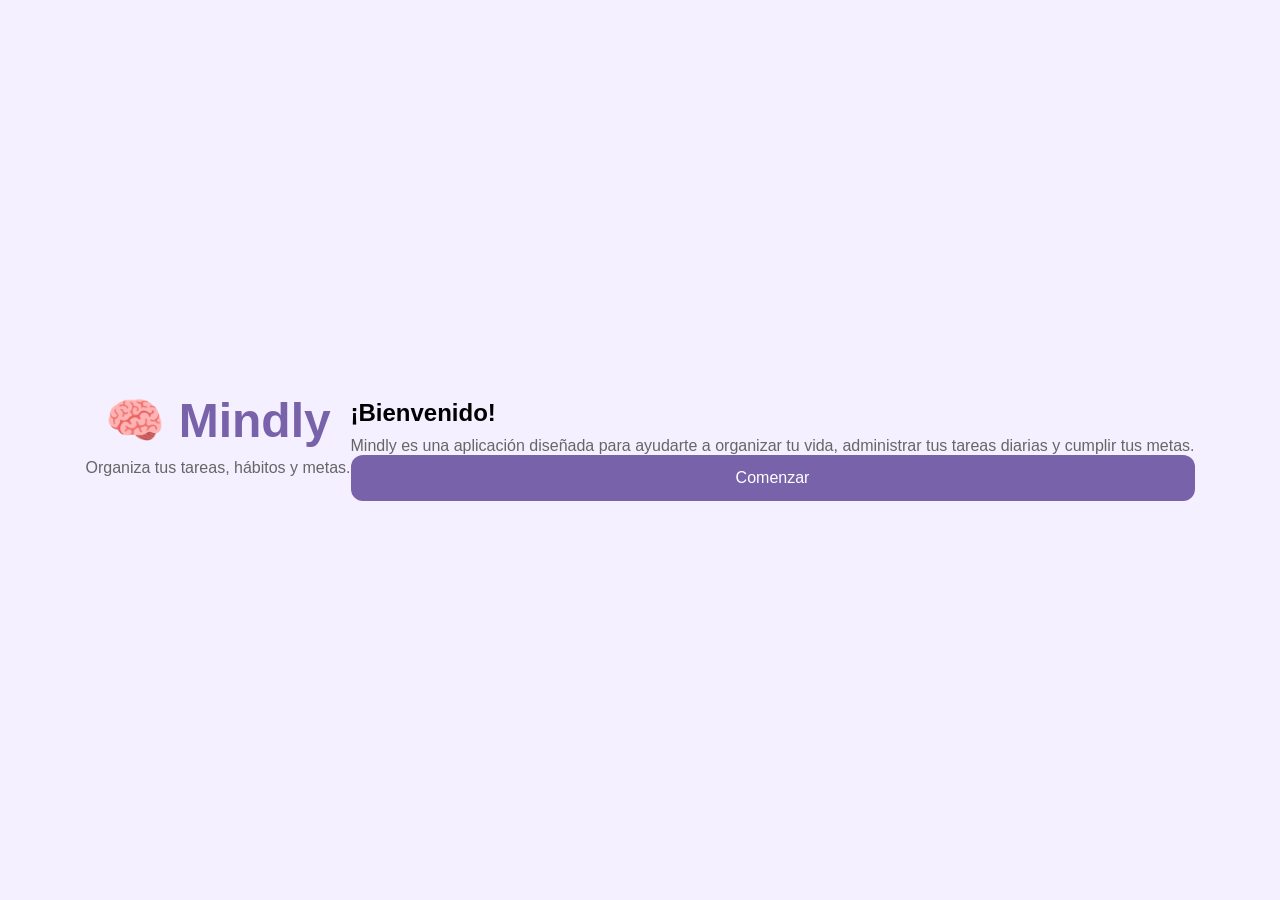
==== Índex.html @ 479f3184 "Update Índex.html" ====
<!DOCTYPE html>
<html lang="es">

<head>
    <meta charset="UTF-8">
    <meta name="viewport" content="width=device-width, initial-scale=1.0">
    <title>Mindly</title>

    <link rel="stylesheet" href="style.css">
</head>

<body>

    <header>
        <h1>🧠 Mindly</h1>
        <p>Organiza tus tareas, hábitos y metas.</p>
    </header>

    <main>

        <div class="tarjeta">

            <h2>¡Bienvenido!</h2>

            <p>
                Mindly es una aplicación diseñada para ayudarte a organizar tu vida,
                administrar tus tareas diarias y cumplir tus metas.
            </p>

            <button>Comenzar</button>

        </div>

    </main>

    <script src="script.js"></script>

</body>

</html>
---- style.css ----
*{
    margin:0;
    padding:0;
    box-sizing:border-box;
}

body{
    font-family: Arial, sans-serif;
    background:#f5f0ff;
    min-height:100vh;
    display:flex;
    justify-content:center;
    align-items:center;
    padding:20px;
}

.container{
    width:100%;
    max-width:500px;
}

header{
    text-align:center;
    margin-bottom:30px;
}

h1{
    color:#7863aa;
    font-size:3rem;
}

p{
    color:#666;
    margin-top:10px;
}

.card{
    background:white;
    padding:25px;
    border-radius:20px;
    box-shadow:0 10px 30px rgba(0,0,0,0.1);
}

input{
    width:100%;
    padding:14px;
    border:none;
    border-radius:12px;
    background:#f3f4f6;
    margin-bottom:15px;
}

button{
    width:100%;
    padding:14px;
    border:none;
    border-radius:12px;
    background:#7863aa;
    color:white;
    cursor:pointer;
    font-size:16px;
}

ul{
    list-style:none;
    margin-top:20px;
}

li{
    background:#f9fafb;
    padding:12px;
    border-radius:10px;
    margin-bottom:10px;
    cursor:pointer;
}

.completed{
    text-decoration:line-through;
    opacity:0.6;
}

.counter{
    margin-top:20px;
    text-align:center;
    font-weight:bold;
    color:#7863aa;
}
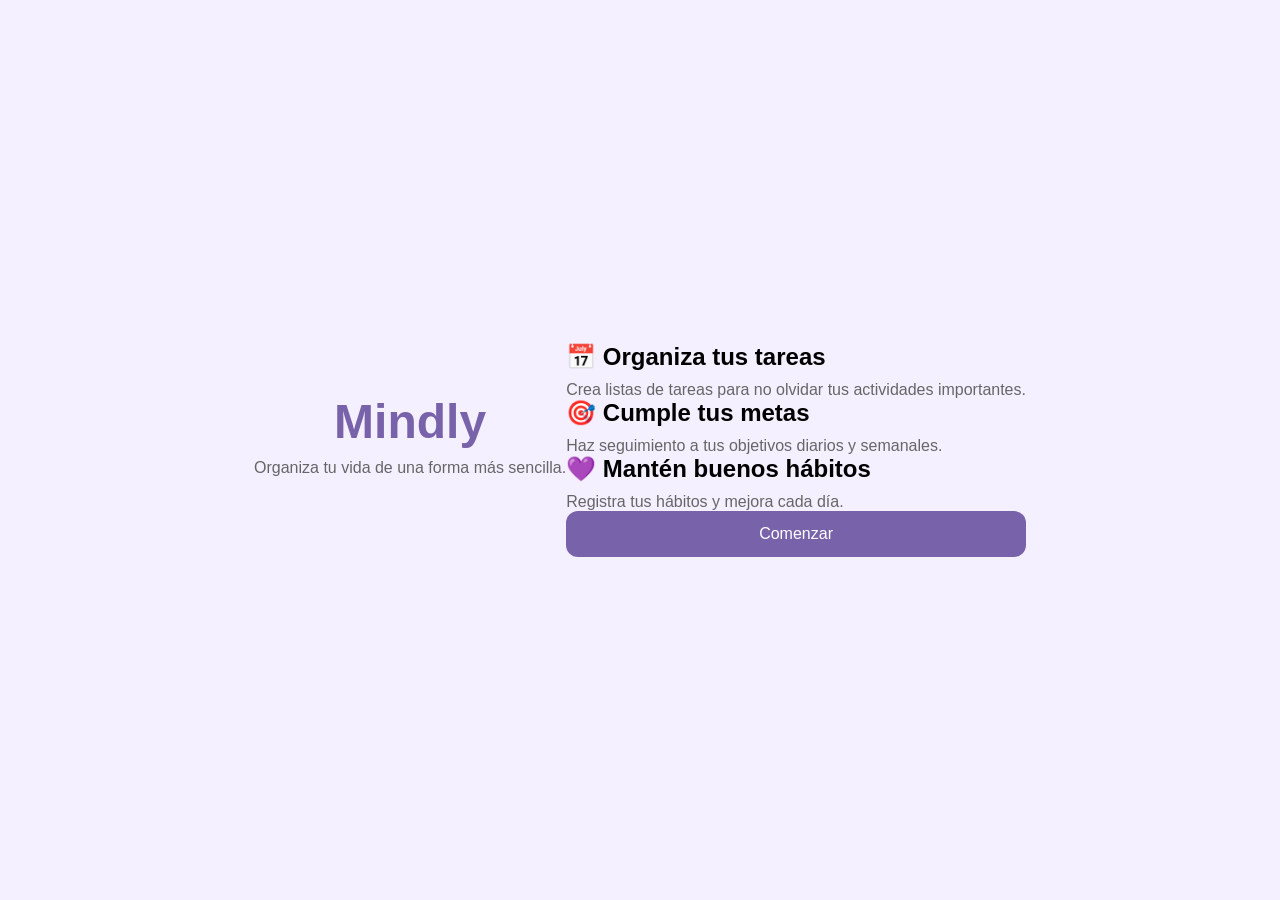
==== commit aa767e64: "Update Índex.html" ====
--- a/Índex.html
+++ b/Índex.html
@@ -1,40 +1,42 @@
 <!DOCTYPE html>
 <html lang="es">
-
 <head>
     <meta charset="UTF-8">
     <meta name="viewport" content="width=device-width, initial-scale=1.0">
     <title>Mindly</title>
-
     <link rel="stylesheet" href="style.css">
 </head>
-
 <body>
 
-    <header>
-        <h1>🧠 Mindly</h1>
-        <p>Organiza tus tareas, hábitos y metas.</p>
-    </header>
+<header>
+    <h1>Mindly</h1>
+    <p>Organiza tu vida de una forma más sencilla.</p>
+</header>
 
-    <main>
+<section class="contenedor">
 
-        <div class="tarjeta">
+    <div class="tarjeta">
+        <h2>📅 Organiza tus tareas</h2>
+        <p>Crea listas de tareas para no olvidar tus actividades importantes.</p>
+    </div>
 
-            <h2>¡Bienvenido!</h2>
+    <div class="tarjeta">
+        <h2>🎯 Cumple tus metas</h2>
+        <p>Haz seguimiento a tus objetivos diarios y semanales.</p>
+    </div>
 
-            <p>
-                Mindly es una aplicación diseñada para ayudarte a organizar tu vida,
-                administrar tus tareas diarias y cumplir tus metas.
-            </p>
+    <div class="tarjeta">
+        <h2>💜 Mantén buenos hábitos</h2>
+        <p>Registra tus hábitos y mejora cada día.</p>
+    </div>
 
-            <button>Comenzar</button>
+    <button id="boton">
+        Comenzar
+    </button>
 
-        </div>
+</section>
 
-    </main>
-
-    <script src="script.js"></script>
+<script src="script.js"></script>
 
 </body>
-
 </html>
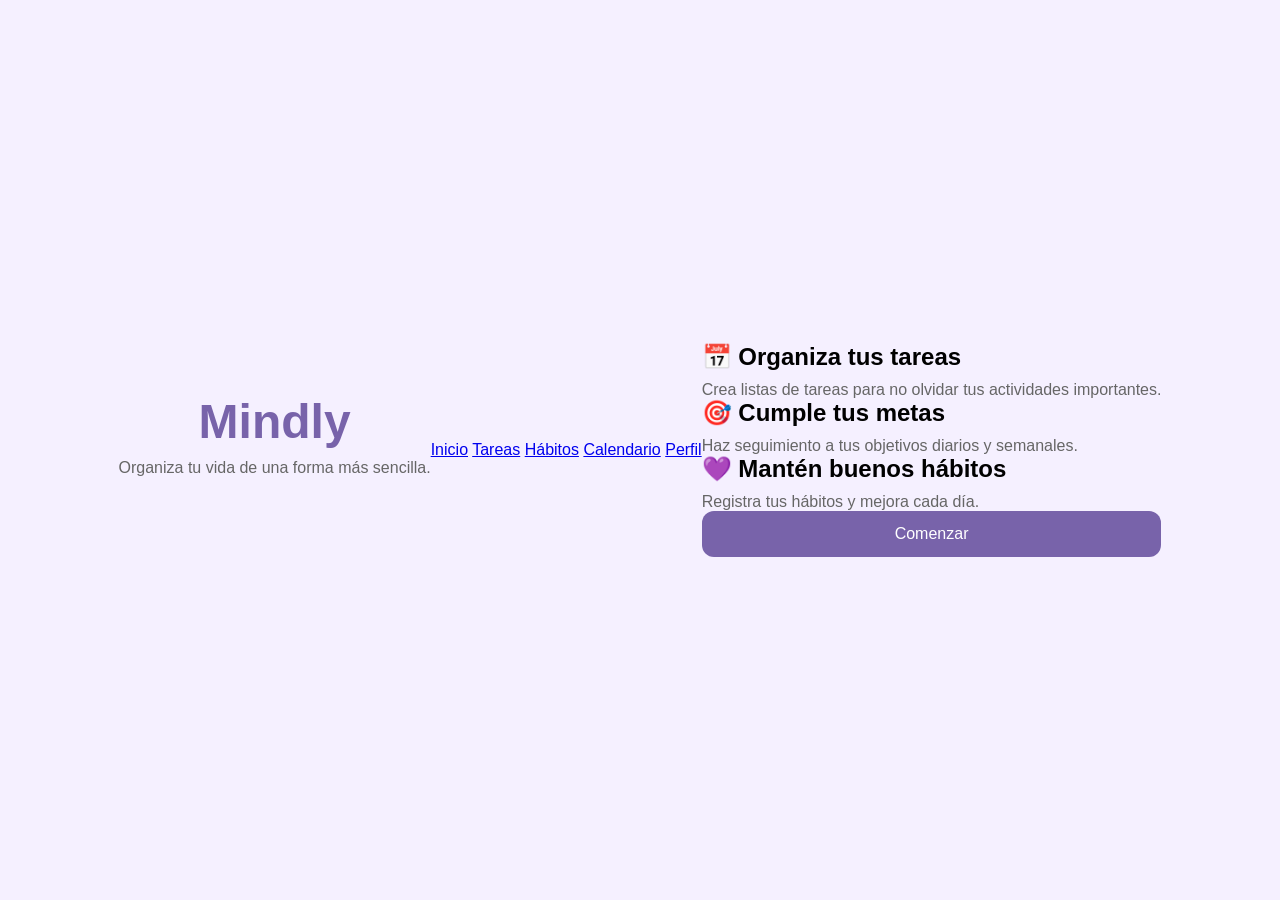
==== commit 672fecad: "Update Índex.html" ====
--- a/Índex.html
+++ b/Índex.html
@@ -12,8 +12,14 @@
     <h1>Mindly</h1>
     <p>Organiza tu vida de una forma más sencilla.</p>
 </header>
-
-<section class="contenedor">
+<nav>
+    <a href="#">Inicio</a>
+    <a href="#">Tareas</a>
+    <a href="#">Hábitos</a>
+    <a href="#">Calendario</a>
+    <a href="#">Perfil</a>
+</nav>
+    <section class="contenedor">
 
     <div class="tarjeta">
         <h2>📅 Organiza tus tareas</h2>
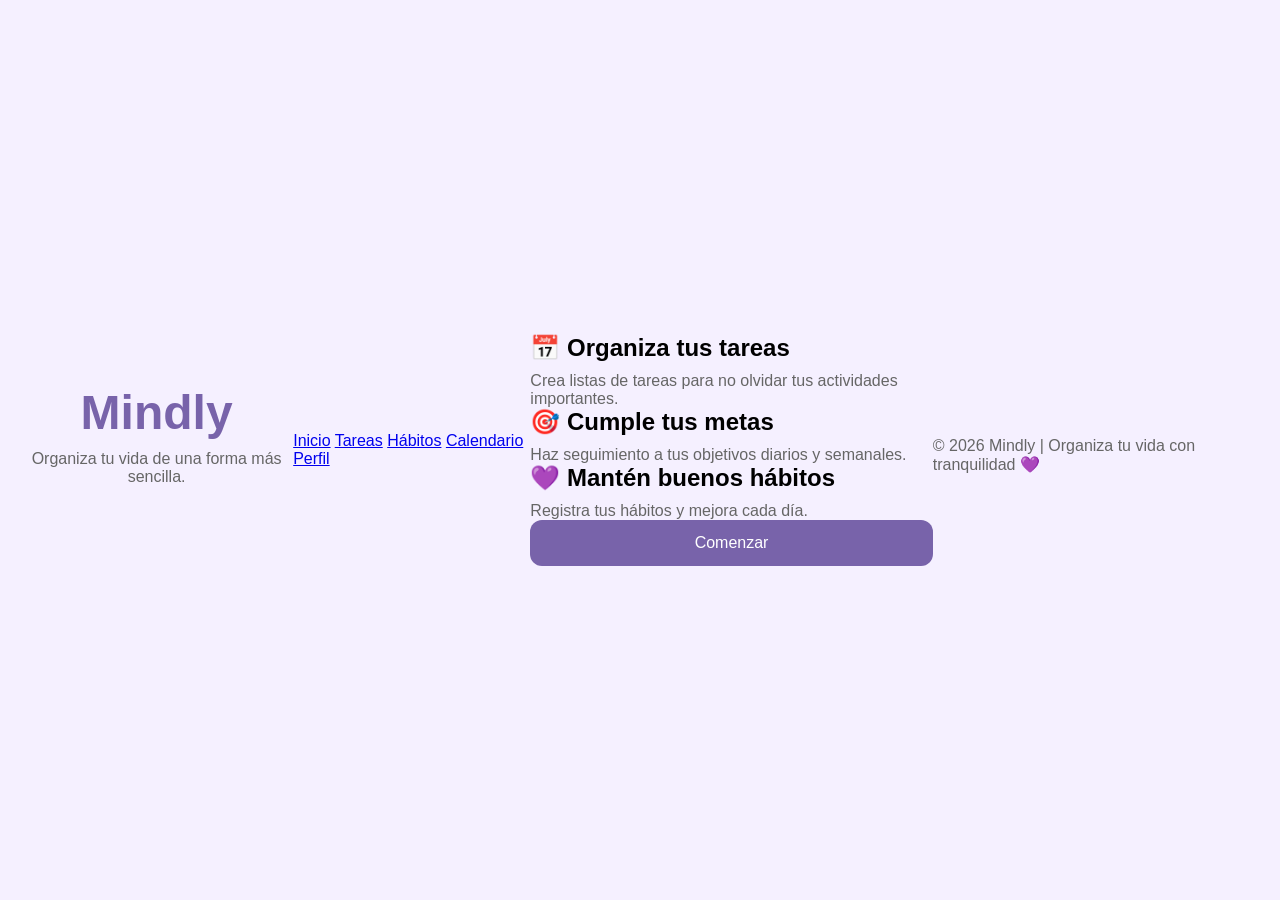
==== commit 93d5781f: "Update Índex.html" ====
--- a/Índex.html
+++ b/Índex.html
@@ -43,6 +43,7 @@
 </section>
 
 <script src="script.js"></script>
-
-</body>
+<footer>
+    <p>© 2026 Mindly | Organiza tu vida con tranquilidad 💜</p>
+</footer></body>
 </html>
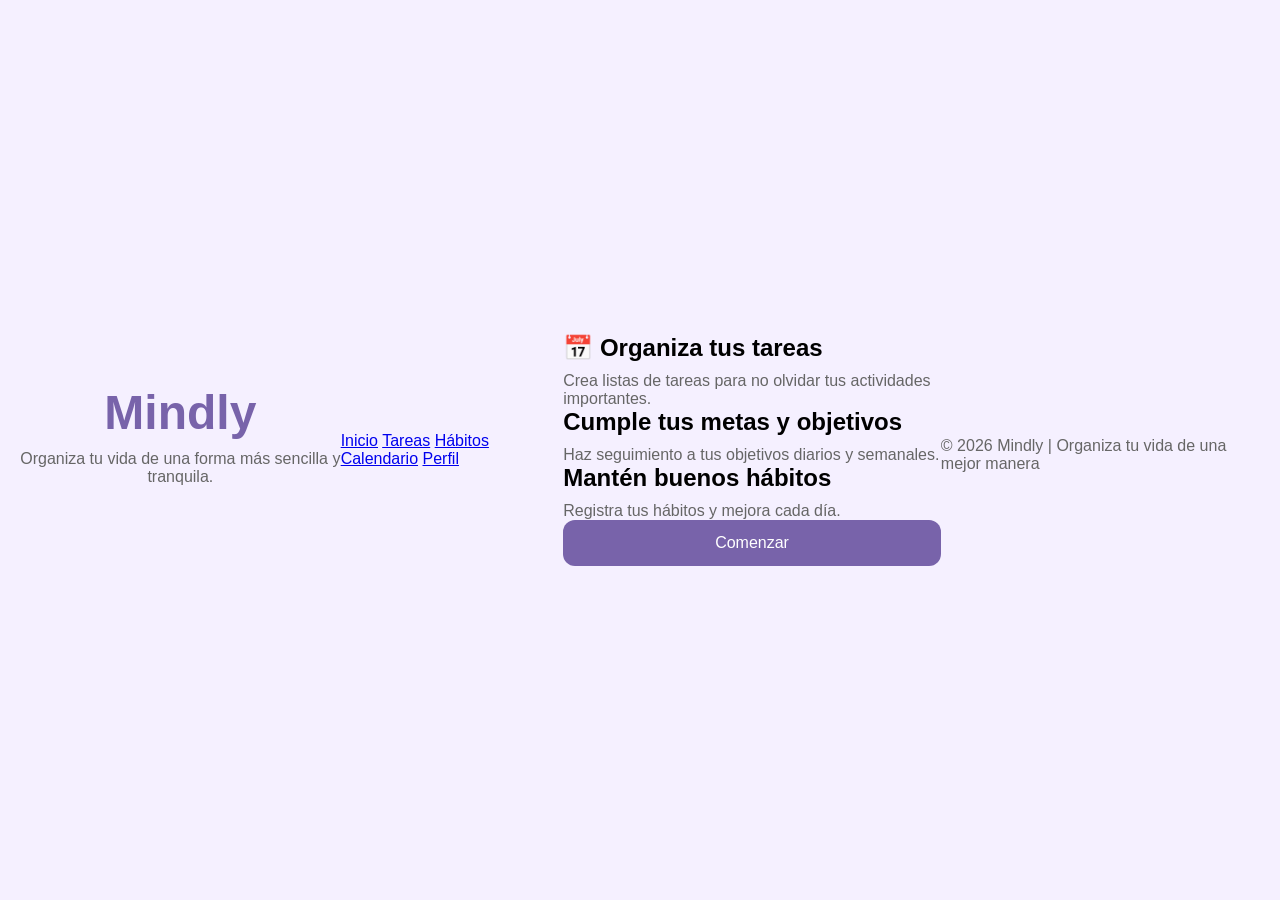
==== commit 83a88d7d: "Update Índex.html" ====
--- a/Índex.html
+++ b/Índex.html
@@ -10,7 +10,7 @@
 
 <header>
     <h1>Mindly</h1>
-    <p>Organiza tu vida de una forma más sencilla.</p>
+    <p>Organiza tu vida de una forma más sencilla y tranquila.</p>
 </header>
 <nav>
     <a href="#">Inicio</a>
@@ -27,12 +27,12 @@
     </div>
 
     <div class="tarjeta">
-        <h2>🎯 Cumple tus metas</h2>
+        <h2> Cumple tus metas y objetivos</h2>
         <p>Haz seguimiento a tus objetivos diarios y semanales.</p>
     </div>
 
     <div class="tarjeta">
-        <h2>💜 Mantén buenos hábitos</h2>
+        <h2> Mantén buenos hábitos</h2>
         <p>Registra tus hábitos y mejora cada día.</p>
     </div>
 
@@ -44,6 +44,7 @@
 
 <script src="script.js"></script>
 <footer>
-    <p>© 2026 Mindly | Organiza tu vida con tranquilidad 💜</p>
-</footer></body>
+    <p>© 2026 Mindly | Organiza tu vida de una mejor manera</p>
+</footer>
+</body>
 </html>
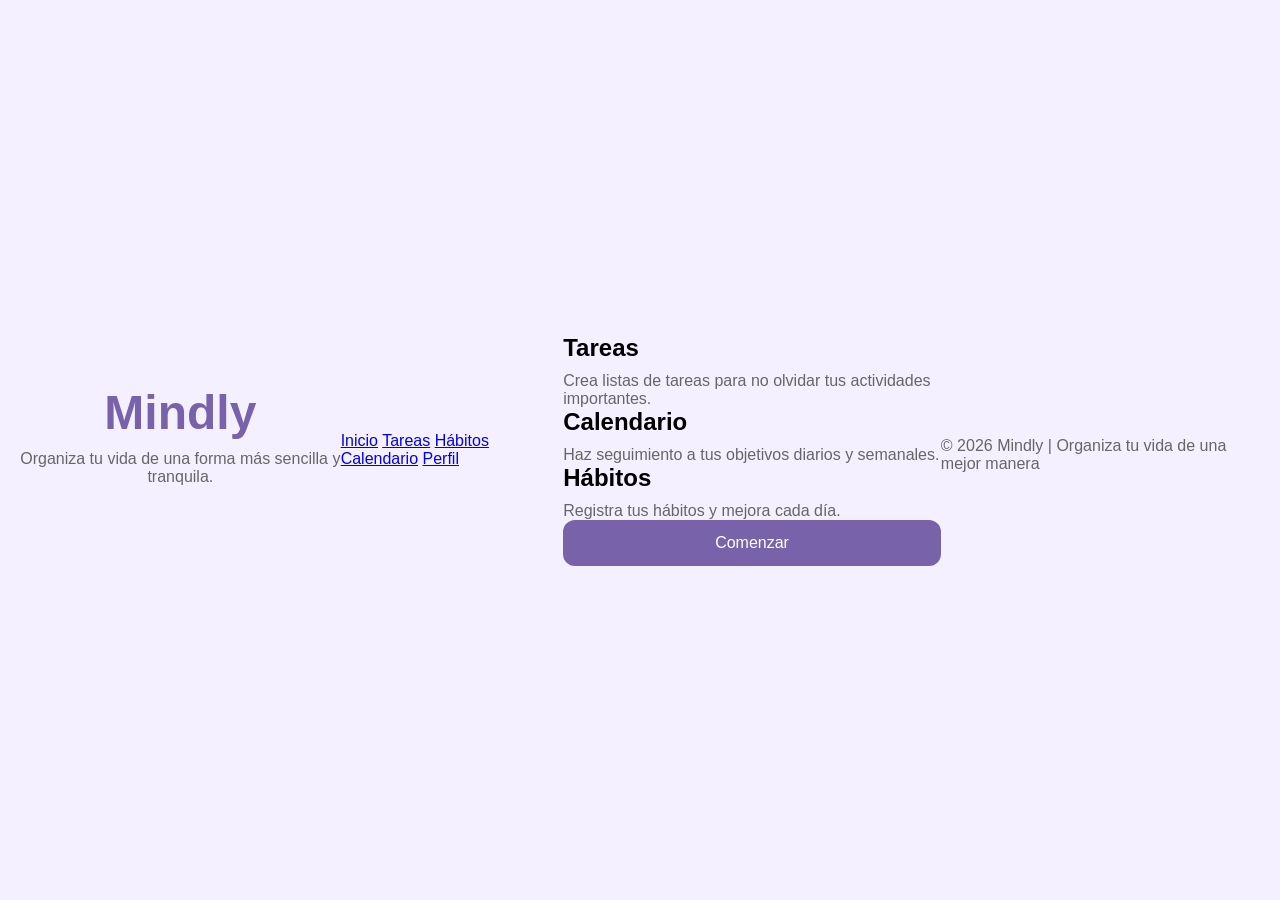
==== commit 715362ef: "Update Índex.html" ====
--- a/Índex.html
+++ b/Índex.html
@@ -22,17 +22,17 @@
     <section class="contenedor">
 
     <div class="tarjeta">
-        <h2>📅 Organiza tus tareas</h2>
+        <h2> Tareas</h2>
         <p>Crea listas de tareas para no olvidar tus actividades importantes.</p>
     </div>
 
     <div class="tarjeta">
-        <h2> Cumple tus metas y objetivos</h2>
+        <h2> Calendario</h2>
         <p>Haz seguimiento a tus objetivos diarios y semanales.</p>
     </div>
 
     <div class="tarjeta">
-        <h2> Mantén buenos hábitos</h2>
+        <h2> Hábitos</h2>
         <p>Registra tus hábitos y mejora cada día.</p>
     </div>
 
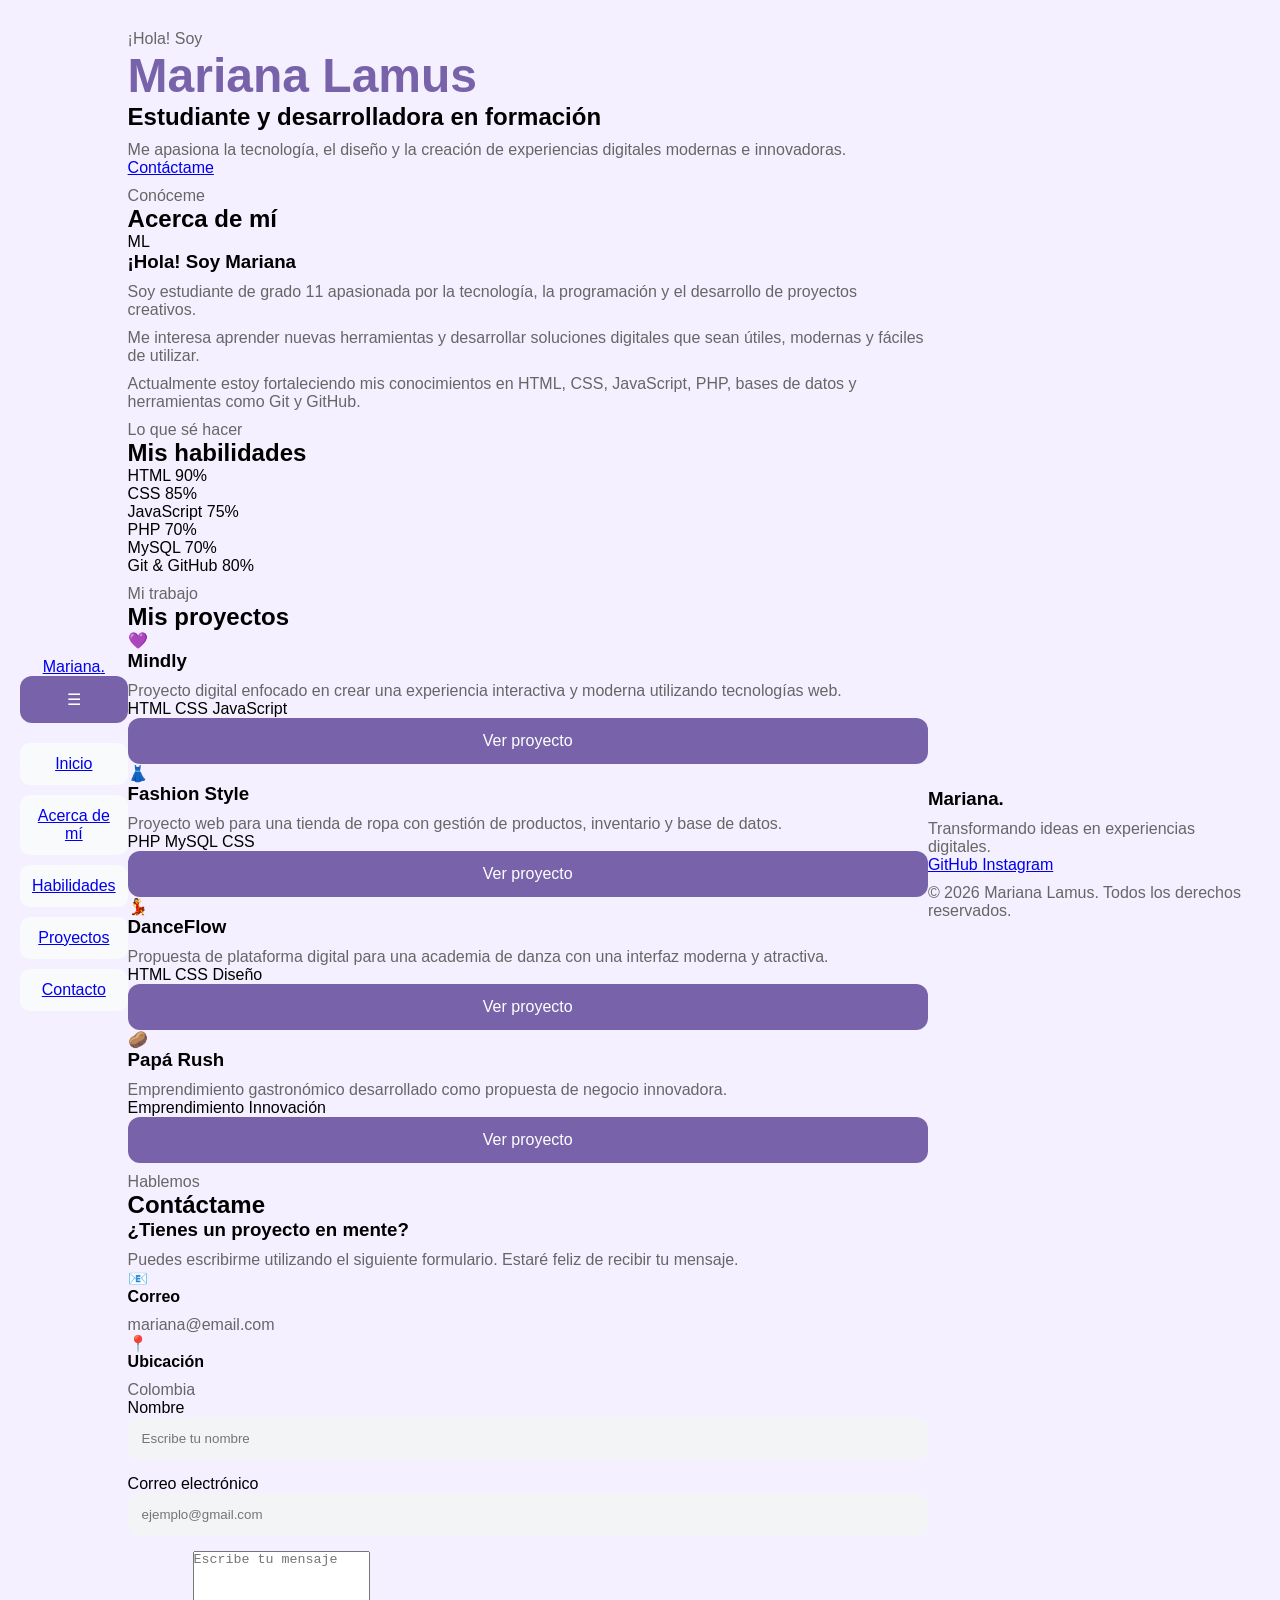
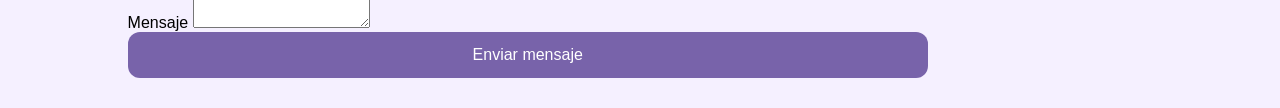
==== commit c34e954a: "Crear estructura del portafolio personal" ====
--- a/Índex.html
+++ b/Índex.html
@@ -3,48 +3,492 @@
 <head>
     <meta charset="UTF-8">
     <meta name="viewport" content="width=device-width, initial-scale=1.0">
-    <title>Mindly</title>
+
+    <title>Mariana Lamus | Portafolio</title>
+
     <link rel="stylesheet" href="style.css">
 </head>
+
 <body>
 
-<header>
-    <h1>Mindly</h1>
-    <p>Organiza tu vida de una forma más sencilla y tranquila.</p>
-</header>
-<nav>
-    <a href="#">Inicio</a>
-    <a href="#">Tareas</a>
-    <a href="#">Hábitos</a>
-    <a href="#">Calendario</a>
-    <a href="#">Perfil</a>
-</nav>
-    <section class="contenedor">
-
-    <div class="tarjeta">
-        <h2> Tareas</h2>
-        <p>Crea listas de tareas para no olvidar tus actividades importantes.</p>
-    </div>
-
-    <div class="tarjeta">
-        <h2> Calendario</h2>
-        <p>Haz seguimiento a tus objetivos diarios y semanales.</p>
-    </div>
-
-    <div class="tarjeta">
-        <h2> Hábitos</h2>
-        <p>Registra tus hábitos y mejora cada día.</p>
-    </div>
-
-    <button id="boton">
-        Comenzar
-    </button>
-
-</section>
-
-<script src="script.js"></script>
-<footer>
-    <p>© 2026 Mindly | Organiza tu vida de una mejor manera</p>
-</footer>
+    <!-- HEADER -->
+    <header class="header">
+        <nav class="navbar">
+
+            <a href="#inicio" class="logo">
+                Mariana<span>.</span>
+            </a>
+
+            <button class="menu-toggle" id="menu-toggle" aria-label="Abrir menú">
+                ☰
+            </button>
+
+            <ul class="nav-menu" id="nav-menu">
+                <li><a href="#inicio">Inicio</a></li>
+                <li><a href="#sobre-mi">Acerca de mí</a></li>
+                <li><a href="#habilidades">Habilidades</a></li>
+                <li><a href="#proyectos">Proyectos</a></li>
+                <li><a href="#contacto">Contacto</a></li>
+            </ul>
+
+        </nav>
+    </header>
+
+
+    <!-- CONTENIDO PRINCIPAL -->
+    <main>
+
+        <!-- INICIO -->
+        <section id="inicio" class="hero">
+
+            <div class="hero-content">
+
+                <p class="hero-subtitle">¡Hola! Soy</p>
+
+                <h1>Mariana Lamus</h1>
+
+                <h2>Estudiante y desarrolladora en formación</h2>
+
+                <p>
+                    Me apasiona la tecnología, el diseño y la creación
+                    de experiencias digitales modernas e innovadoras.
+                </p>
+
+                <a href="#contacto" class="btn">
+                    Contáctame
+                </a>
+
+            </div>
+
+        </section>
+
+
+        <!-- ACERCA DE MÍ -->
+        <section id="sobre-mi" class="section about">
+
+            <div class="section-title">
+                <p>Conóceme</p>
+                <h2>Acerca de mí</h2>
+            </div>
+
+            <div class="about-content">
+
+                <div class="about-image">
+                    <div class="profile-placeholder">
+                        ML
+                    </div>
+                </div>
+
+                <div class="about-text">
+
+                    <h3>¡Hola! Soy Mariana</h3>
+
+                    <p>
+                        Soy estudiante de grado 11 apasionada por la tecnología,
+                        la programación y el desarrollo de proyectos creativos.
+                    </p>
+
+                    <p>
+                        Me interesa aprender nuevas herramientas y desarrollar
+                        soluciones digitales que sean útiles, modernas y fáciles
+                        de utilizar.
+                    </p>
+
+                    <p>
+                        Actualmente estoy fortaleciendo mis conocimientos en
+                        HTML, CSS, JavaScript, PHP, bases de datos y herramientas
+                        como Git y GitHub.
+                    </p>
+
+                </div>
+
+            </div>
+
+        </section>
+
+
+        <!-- HABILIDADES -->
+        <section id="habilidades" class="section skills">
+
+            <div class="section-title">
+                <p>Lo que sé hacer</p>
+                <h2>Mis habilidades</h2>
+            </div>
+
+            <div class="skills-container">
+
+                <div class="skill-card">
+
+                    <div class="skill-info">
+                        <span>HTML</span>
+                        <span>90%</span>
+                    </div>
+
+                    <div class="progress-bar">
+                        <div class="progress html"></div>
+                    </div>
+
+                </div>
+
+
+                <div class="skill-card">
+
+                    <div class="skill-info">
+                        <span>CSS</span>
+                        <span>85%</span>
+                    </div>
+
+                    <div class="progress-bar">
+                        <div class="progress css"></div>
+                    </div>
+
+                </div>
+
+
+                <div class="skill-card">
+
+                    <div class="skill-info">
+                        <span>JavaScript</span>
+                        <span>75%</span>
+                    </div>
+
+                    <div class="progress-bar">
+                        <div class="progress javascript"></div>
+                    </div>
+
+                </div>
+
+
+                <div class="skill-card">
+
+                    <div class="skill-info">
+                        <span>PHP</span>
+                        <span>70%</span>
+                    </div>
+
+                    <div class="progress-bar">
+                        <div class="progress php"></div>
+                    </div>
+
+                </div>
+
+
+                <div class="skill-card">
+
+                    <div class="skill-info">
+                        <span>MySQL</span>
+                        <span>70%</span>
+                    </div>
+
+                    <div class="progress-bar">
+                        <div class="progress mysql"></div>
+                    </div>
+
+                </div>
+
+
+                <div class="skill-card">
+
+                    <div class="skill-info">
+                        <span>Git & GitHub</span>
+                        <span>80%</span>
+                    </div>
+
+                    <div class="progress-bar">
+                        <div class="progress git"></div>
+                    </div>
+
+                </div>
+
+            </div>
+
+        </section>
+
+
+        <!-- PROYECTOS -->
+        <section id="proyectos" class="section projects">
+
+            <div class="section-title">
+                <p>Mi trabajo</p>
+                <h2>Mis proyectos</h2>
+            </div>
+
+            <div class="projects-container">
+
+
+                <!-- PROYECTO 1 -->
+                <article class="project-card">
+
+                    <div class="project-icon">
+                        💜
+                    </div>
+
+                    <div class="project-content">
+
+                        <h3>Mindly</h3>
+
+                        <p>
+                            Proyecto digital enfocado en crear una experiencia
+                            interactiva y moderna utilizando tecnologías web.
+                        </p>
+
+                        <div class="project-tags">
+                            <span>HTML</span>
+                            <span>CSS</span>
+                            <span>JavaScript</span>
+                        </div>
+
+                        <button class="project-btn">
+                            Ver proyecto
+                        </button>
+
+                    </div>
+
+                </article>
+
+
+                <!-- PROYECTO 2 -->
+                <article class="project-card">
+
+                    <div class="project-icon">
+                        👗
+                    </div>
+
+                    <div class="project-content">
+
+                        <h3>Fashion Style</h3>
+
+                        <p>
+                            Proyecto web para una tienda de ropa con gestión
+                            de productos, inventario y base de datos.
+                        </p>
+
+                        <div class="project-tags">
+                            <span>PHP</span>
+                            <span>MySQL</span>
+                            <span>CSS</span>
+                        </div>
+
+                        <button class="project-btn">
+                            Ver proyecto
+                        </button>
+
+                    </div>
+
+                </article>
+
+
+                <!-- PROYECTO 3 -->
+                <article class="project-card">
+
+                    <div class="project-icon">
+                        💃
+                    </div>
+
+                    <div class="project-content">
+
+                        <h3>DanceFlow</h3>
+
+                        <p>
+                            Propuesta de plataforma digital para una academia
+                            de danza con una interfaz moderna y atractiva.
+                        </p>
+
+                        <div class="project-tags">
+                            <span>HTML</span>
+                            <span>CSS</span>
+                            <span>Diseño</span>
+                        </div>
+
+                        <button class="project-btn">
+                            Ver proyecto
+                        </button>
+
+                    </div>
+
+                </article>
+
+
+                <!-- PROYECTO 4 -->
+                <article class="project-card">
+
+                    <div class="project-icon">
+                        🥔
+                    </div>
+
+                    <div class="project-content">
+
+                        <h3>Papá Rush</h3>
+
+                        <p>
+                            Emprendimiento gastronómico desarrollado como
+                            propuesta de negocio innovadora.
+                        </p>
+
+                        <div class="project-tags">
+                            <span>Emprendimiento</span>
+                            <span>Innovación</span>
+                        </div>
+
+                        <button class="project-btn">
+                            Ver proyecto
+                        </button>
+
+                    </div>
+
+                </article>
+
+            </div>
+
+        </section>
+
+
+        <!-- CONTACTO -->
+        <section id="contacto" class="section contact">
+
+            <div class="section-title">
+                <p>Hablemos</p>
+                <h2>Contáctame</h2>
+            </div>
+
+
+            <div class="contact-container">
+
+                <div class="contact-info">
+
+                    <h3>¿Tienes un proyecto en mente?</h3>
+
+                    <p>
+                        Puedes escribirme utilizando el siguiente formulario.
+                        Estaré feliz de recibir tu mensaje.
+                    </p>
+
+                    <div class="contact-item">
+                        📧
+                        <div>
+                            <strong>Correo</strong>
+                            <p>mariana@email.com</p>
+                        </div>
+                    </div>
+
+
+                    <div class="contact-item">
+                        📍
+                        <div>
+                            <strong>Ubicación</strong>
+                            <p>Colombia</p>
+                        </div>
+                    </div>
+
+                </div>
+
+
+                <!-- FORMULARIO -->
+                <form id="contact-form" class="contact-form">
+
+                    <div class="form-group">
+
+                        <label for="nombre">
+                            Nombre
+                        </label>
+
+                        <input
+                            type="text"
+                            id="nombre"
+                            name="nombre"
+                            placeholder="Escribe tu nombre"
+                        >
+
+                        <small class="error-message" id="nombre-error"></small>
+
+                    </div>
+
+
+                    <div class="form-group">
+
+                        <label for="email">
+                            Correo electrónico
+                        </label>
+
+                        <input
+                            type="email"
+                            id="email"
+                            name="email"
+                            placeholder="ejemplo@gmail.com"
+                        >
+
+                        <small class="error-message" id="email-error"></small>
+
+                    </div>
+
+
+                    <div class="form-group">
+
+                        <label for="mensaje">
+                            Mensaje
+                        </label>
+
+                        <textarea
+                            id="mensaje"
+                            name="mensaje"
+                            rows="5"
+                            placeholder="Escribe tu mensaje"
+                        ></textarea>
+
+                        <small class="error-message" id="mensaje-error"></small>
+
+                    </div>
+
+
+                    <button type="submit" class="btn">
+                        Enviar mensaje
+                    </button>
+
+                    <p id="form-success" class="success-message"></p>
+
+                </form>
+
+            </div>
+
+        </section>
+
+    </main>
+
+
+    <!-- FOOTER -->
+    <footer class="footer">
+
+        <div class="footer-content">
+
+            <h3>Mariana<span>.</span></h3>
+
+            <p>
+                Transformando ideas en experiencias digitales.
+            </p>
+
+            <div class="social-links">
+
+                <a href="#" aria-label="GitHub">
+                    GitHub
+                </a>
+
+                <a href="#" aria-label="Instagram">
+                    Instagram
+                </a>
+
+            </div>
+
+            <p class="copyright">
+                © 2026 Mariana Lamus. Todos los derechos reservados.
+            </p>
+
+        </div>
+
+    </footer>
+
+
+    <!-- JAVASCRIPT -->
+    <script src="script.js"></script>
+
 </body>
 </html>
